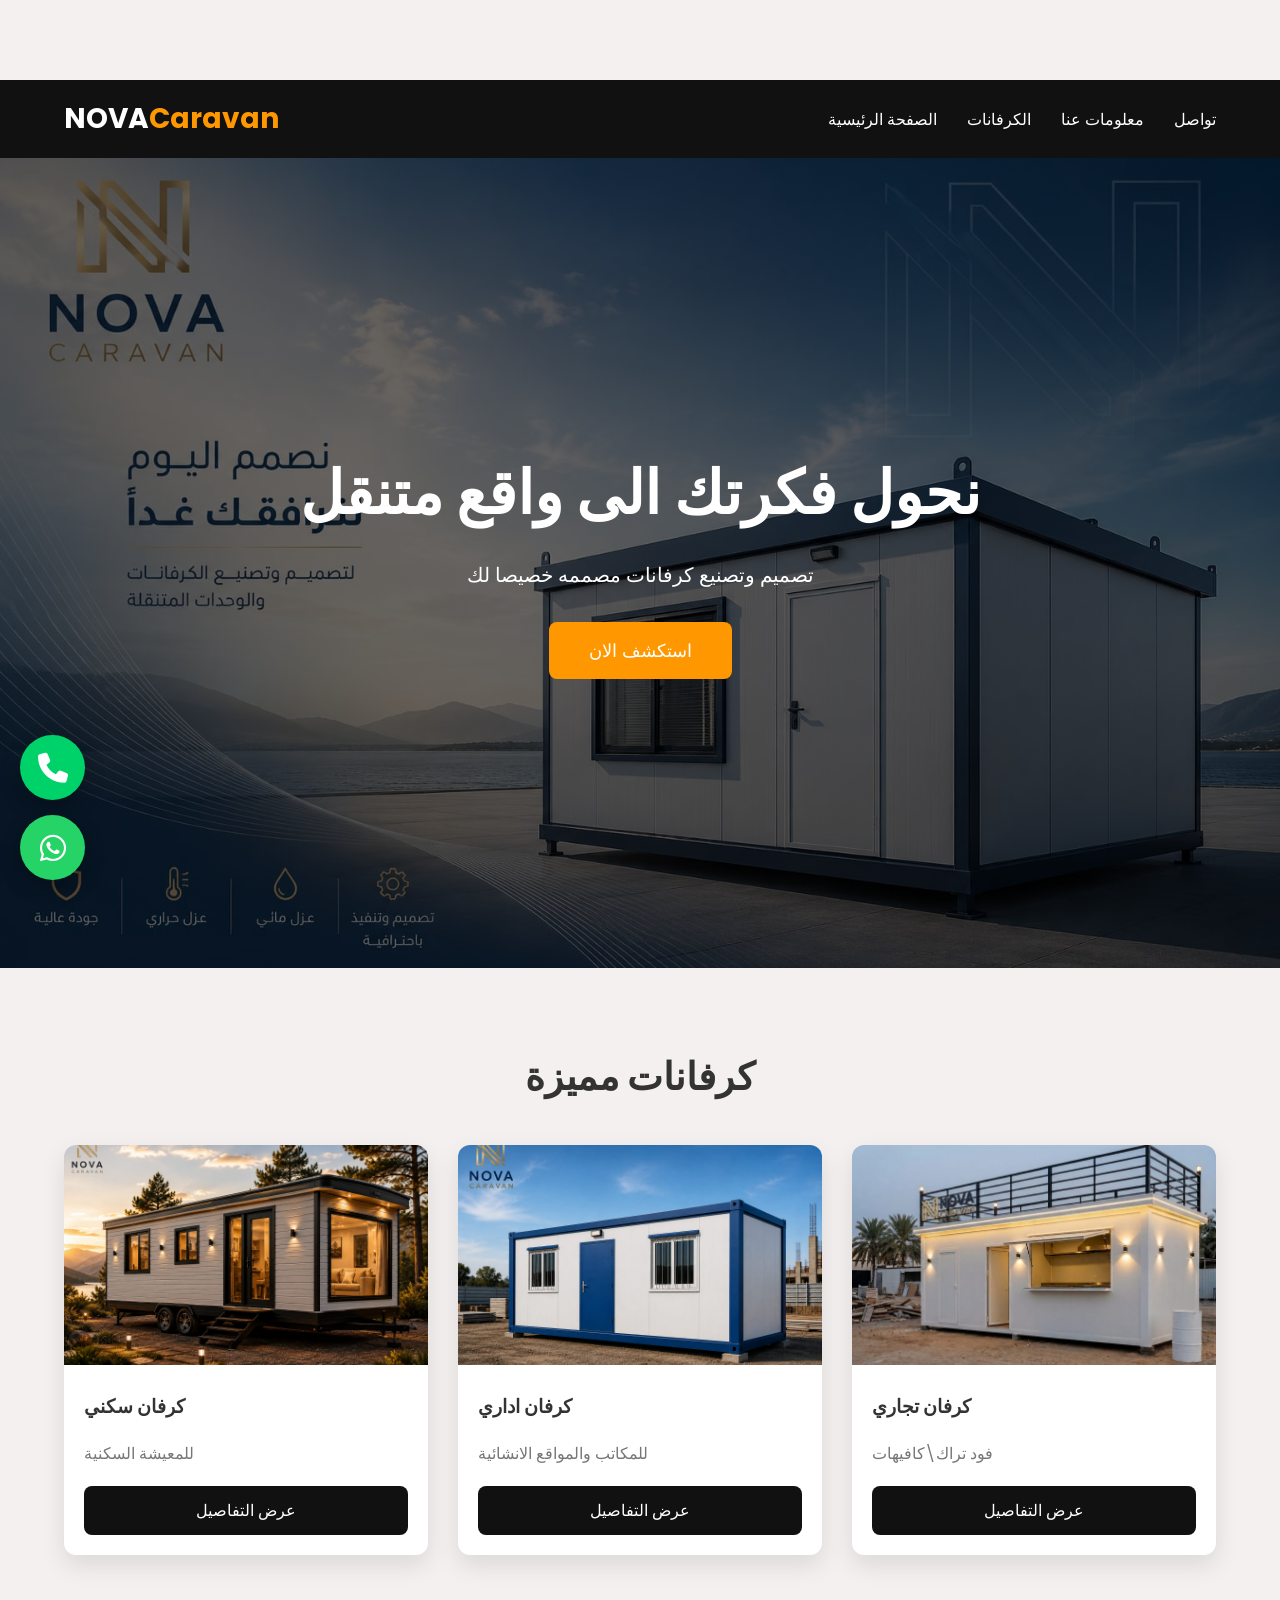
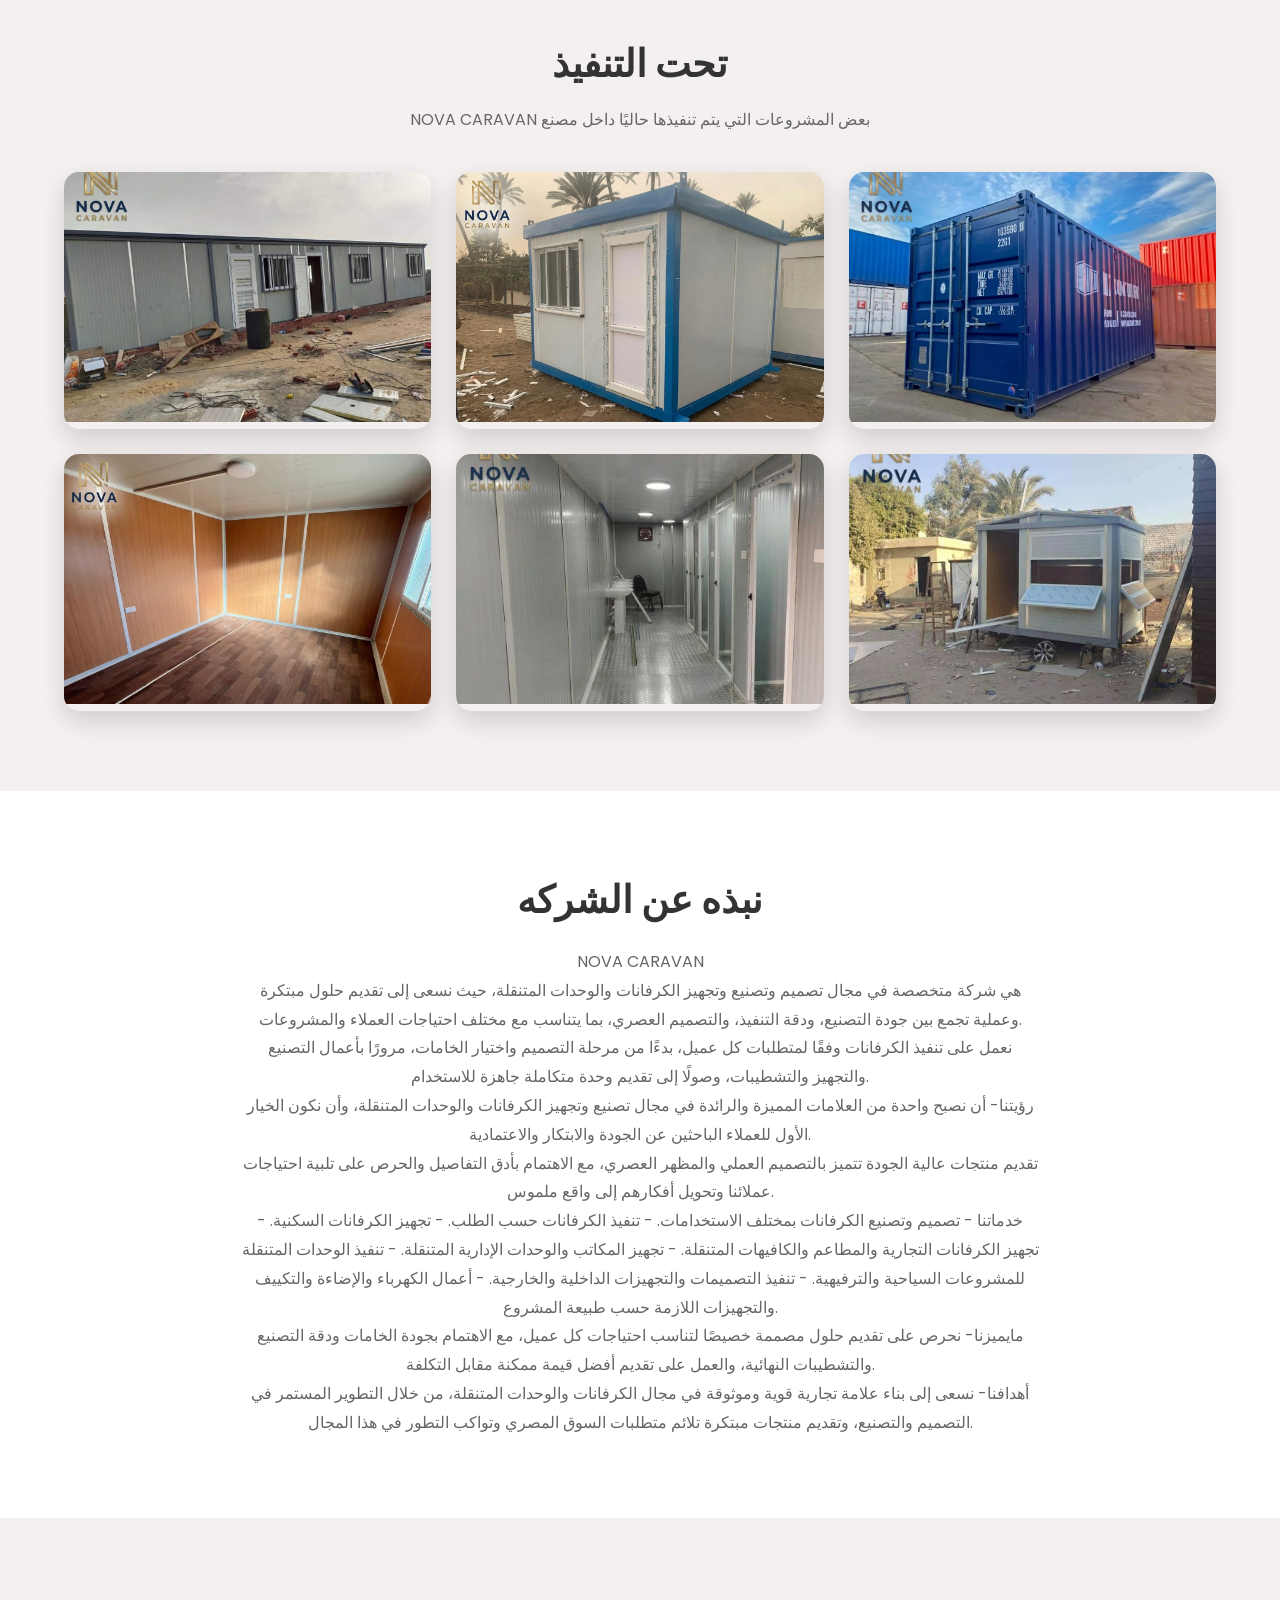
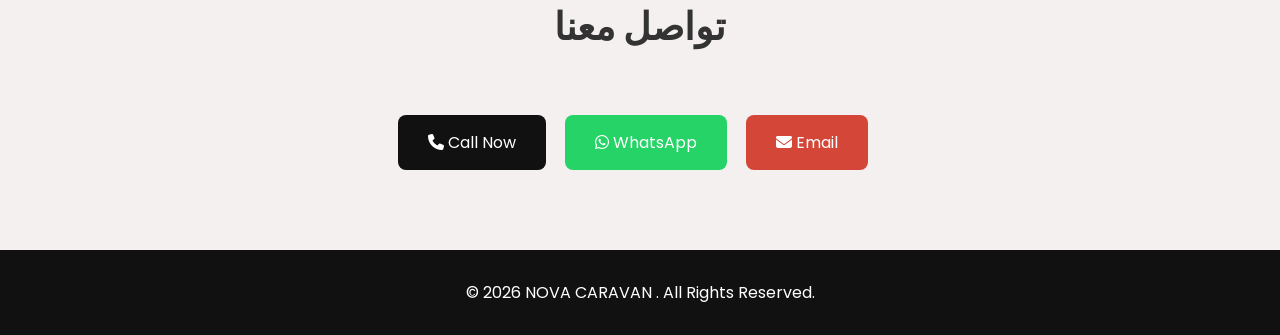
==== index.html @ dc89bfbd "Add files via upload" ====
<!DOCTYPE html>
<html lang="en">

<head>
    <meta charset="UTF-8">
    <meta name="viewport" content="width=device-width, initial-scale=1.0">

    <!-- SEO -->
    <title>NOVA CARAVAN | تصميم وتصنيع الكرفانات في مصر</title>

    <meta name="description"
        content="NOVA CARAVAN شركة متخصصة في تصميم وتصنيع وتجهيز الكرفانات السكنية والإدارية والتجارية في مصر بأعلى جودة وأفضل الأسعار.">

    <meta name="keywords"
        content="كرفانات, كرفان, كرفانات مصر, كرفان سكني, كرفان إداري, كرفان تجاري, فود تراك, وحدات متنقلة, NOVA CARAVAN">

    <meta name="author" content="NOVA CARAVAN">

    <!-- Open Graph -->
    <meta property="og:title" content="NOVA CARAVAN">
    <meta property="og:description"
        content="تصميم وتصنيع وتجهيز الكرفانات والوحدات المتنقلة في مصر.">
    <meta property="og:type" content="website">
    <meta property="og:image" content="photo/hero.jpg">

    <!-- CSS -->
    <link rel="stylesheet" href="style.css">

    <!-- Font Awesome -->
    <link rel="stylesheet"
        href="https://cdnjs.cloudflare.com/ajax/libs/font-awesome/6.6.0/css/all.min.css">
</head>
<body>

    <!-- ================= NAVBAR ================= -->

    <header>

<nav>

    <h2 class="logo">NOVA<span>Caravan</span></h2>

    <button class="menu-btn">
        <i class="fa-solid fa-bars"></i>
    </button>
    <div class="overlay"></div>

    <ul class="nav-links">

        <li><a href="#">الصفحة الرئيسية</a></li>
        <li><a href="#caravans">الكرفانات</a></li>
        <li><a href="#about">معلومات عنا</a></li>
        <li><a href="#contact">تواصل</a></li>

    </ul>

</nav>

    </header>

    <!-- ================= HERO ================= -->

    <section class="hero">

        <div class="hero-text">
            

            <h1> نحول فكرتك الى واقع متنقل</h1>

            <p>
               تصميم وتصنيع كرفانات مصممه خصيصا لك
            </p>

            <button >
                استكشف الان
            </button>

        </div>

    </section>

    <!-- ================= CARAVANS ================= -->

    <section id="caravans" class="cards">

        <h2>كرفانات مميزة</h2>

        <div class="container">

            <div class="card">

                <img src="photo/c1.jpg" alt="Luxury Caravan">

                <h3>كرفان سكني</h3>

                <p>للمعيشة السكنية</p>

                

<a href="details1.html" class="btn">
    عرض التفاصيل
</a>

            </div>

            <div class="card">

                <img src="photo/c2.jpg" alt="Office Caravan">

                <h3>كرفان اداري</h3>

                <p>للمكاتب والمواقع الانشائية</p>

                

                <a href="details2.html" class="btn">
    عرض التفاصيل
</a>

            </div>

            <div class="card">

                <img src="photo/c3.jpg" alt="Camping Caravan">

                <h3>كرفان تجاري</h3>

                <p>فود تراك\كافيهات</p>

                

                <a href="details3.html" class="btn">
    عرض التفاصيل
</a>

            </div>

        </div>

    </section>
    <!-- ================= WORK IN PROGRESS ================= -->

<section id="progress" class="progress">

    <h2>تحت التنفيذ</h2>

    <p class="progress-text">
       NOVA CARAVAN بعض المشروعات التي يتم تنفيذها حاليًا داخل مصنع 
    </p>

    <div class="progress-gallery">

        <div class="progress-card">
            <img src="photo/work1.jpg" alt="Work 1">
        </div>

        <div class="progress-card">
            <img src="photo/work2.jpg" alt="Work 2">
        </div>

        <div class="progress-card">
            <img src="photo/work3.jpg" alt="Work 3">
        </div>

        <div class="progress-card">
            <img src="photo/work4.jpg" alt="Work 4">
        </div>

        <div class="progress-card">
            <img src="photo/work5.jpg" alt="Work 5">
        </div>

        <div class="progress-card">
            <img src="photo/work6.jpg" alt="Work 6">
        </div>

    </div>

</section>

    <!-- ================= ABOUT ================= -->

    <section id="about" class="about">

        <h2>نبذه عن الشركه</h2>

        <p>
            NOVA CARAVAN 
        </p>
        <p>
            هي شركة متخصصة في مجال تصميم وتصنيع وتجهيز الكرفانات والوحدات المتنقلة، حيث نسعى إلى تقديم حلول مبتكرة وعملية تجمع بين جودة التصنيع، ودقة التنفيذ، والتصميم العصري، بما يتناسب مع مختلف احتياجات العملاء والمشروعات.
        </p>
        <p>
            نعمل على تنفيذ الكرفانات وفقًا لمتطلبات كل عميل، بدءًا من مرحلة التصميم واختيار الخامات، مرورًا بأعمال التصنيع والتجهيز والتشطيبات، وصولًا إلى تقديم وحدة متكاملة جاهزة للاستخدام.
        </p>
        
        <p>
          رؤيتنا-

أن نصبح واحدة من العلامات المميزة والرائدة في مجال تصنيع وتجهيز الكرفانات والوحدات المتنقلة، وأن نكون الخيار الأول للعملاء الباحثين عن الجودة والابتكار والاعتمادية.

        </p>
        <p>
            تقديم منتجات عالية الجودة تتميز بالتصميم العملي والمظهر العصري، مع الاهتمام بأدق التفاصيل والحرص على تلبية احتياجات عملائنا وتحويل أفكارهم إلى واقع ملموس.
        </p>
        <p>
            خدماتنا

- تصميم وتصنيع الكرفانات بمختلف الاستخدامات.
- تنفيذ الكرفانات حسب الطلب.
- تجهيز الكرفانات السكنية.
- تجهيز الكرفانات التجارية والمطاعم والكافيهات المتنقلة.
- تجهيز المكاتب والوحدات الإدارية المتنقلة.
- تنفيذ الوحدات المتنقلة للمشروعات السياحية والترفيهية.
- تنفيذ التصميمات والتجهيزات الداخلية والخارجية.
- أعمال الكهرباء والإضاءة والتكييف والتجهيزات اللازمة حسب طبيعة المشروع.

        </p>
        <p>
           مايميزنا- نحرص على تقديم حلول مصممة خصيصًا لتناسب احتياجات كل عميل، مع الاهتمام بجودة الخامات ودقة التصنيع والتشطيبات النهائية، والعمل على تقديم أفضل قيمة ممكنة مقابل التكلفة.
        </p>
        <p>
            أهدافنا-

نسعى إلى بناء علامة تجارية قوية وموثوقة في مجال الكرفانات والوحدات المتنقلة، من خلال التطوير المستمر في التصميم والتصنيع، وتقديم منتجات مبتكرة تلائم متطلبات السوق المصري وتواكب التطور في هذا المجال.

        

        </p>

    </section>

    <!-- ================= CONTACT ================= -->

    <section id="contact" class="contact">

        <h2>تواصل معنا</h2>

       <a href="tel:+201034444267" class="call-btn">
                <i class="fa-solid fa-phone"></i>
                Call Now
            </a>

            <a href="https://wa.me/201034444267" target="_blank" class="whatsapp-btn">

                <i class="fa-brands fa-whatsapp"></i>

                WhatsApp

            </a>
            <a href="mailto:novacaravan.store@gmail.com" class="email-btn">
    <i class="fa-solid fa-envelope"></i>
    Email
</a>

        </div>

    </section>

    <!-- ================= FOOTER ================= -->

    <footer>

        <p>

            © 2026 NOVA CARAVAN . All Rights Reserved.

        </p>

    </footer>

    <script src="script.js"></script>
    <div class="floating-contact">

    <a href="tel:+201034444267" class="call-float">
        <i class="fa-solid fa-phone"></i>
    </a>

    <a href="https://wa.me/201034444267" target="_blank" class="whatsapp-float">
        <i class="fa-brands fa-whatsapp"></i>
    </a>

</div>

</body>

</html>
---- style.css ----
/* Google Font */
@import url('https://fonts.googleapis.com/css2?family=Poppins:wght@300;400;500;600;700&display=swap');

*{
    margin:0;
    padding:0;
    box-sizing:border-box;
    font-family:'Poppins',sans-serif;
}

html{
    scroll-behavior:smooth;
}

body{
    background:#f4f0f0;
    color:#333;
    padding-top:80px;
}

/* ===================== */
/* Navbar */
/* ===================== */

header{
    background:#111;
    position:sticky;
    top:0;
    
    z-index:1000;
   
}

header.hide{
    transform:translateY(-100%);
}

nav{
    width:90%;
    max-width:1200px;
    margin:auto;
    display:flex;
    justify-content:space-between;
    align-items:center;
    padding:18px 0;
}

.logo{
    color:#fff;
    font-size:28px;
}

.logo span{
    color:#ff9800;
}

nav ul{
    list-style:none;
    display:flex;
    gap:30px;
}

nav ul li a{
    color:white;
    text-decoration:none;
    transition:.3s;
}

nav ul li a:hover{
    color:#ff9800;
}

/* ===================== */
/* Hero */
/* ===================== */

.hero{
    height:90vh;
    background:
    linear-gradient(rgba(0,0,0,.6),rgba(0,0,0,.6)),
    url(photo/hero.jpg);

    background-size:cover;
    background-position:center;

    display:flex;
    align-items:center;
    justify-content:center;
    text-align:center;

    color:white;
}

.hero-text{
    width:700px;
}

.hero h1{
    font-size:60px;
    margin-bottom:20px;
}

.hero p{
    font-size:20px;
    line-height:1.7;
}

.hero button{
    margin-top:30px;
    padding:15px 40px;
    border:none;
    background:#ff9800;
    color:white;
    border-radius:8px;
    cursor:pointer;
    font-size:18px;
    transition:.3s;
}

.hero button:hover{
    background:#e68900;
    transform:translateY(-3px);
}

/* ===================== */
/* Cards */
/* ===================== */

.cards{
    width:90%;
    max-width:1200px;
    margin:80px auto;
}

.cards h2{
    text-align:center;
    margin-bottom:40px;
    font-size:38px;
}

.container{
    display:grid;
    grid-template-columns:repeat(auto-fit,minmax(300px,1fr));
    gap:30px;
}

.card{
    background:white;
    border-radius:12px;
    overflow:hidden;
    box-shadow:0 10px 25px rgba(0,0,0,.1);
    transition:.3s;
}

.card:hover{
    transform:translateY(-10px);
}

.card img{
    width:100%;
    height:220px;
    object-fit:cover;
}

.card h3{
    margin:20px;
}

.card p{
    margin:0 20px;
    color:#777;
}



/* ===================== */
/* About */
/* ===================== */

.about{
    background:white;
    padding:80px 10%;
    text-align:center;
}

.about h2{
    font-size:38px;
    margin-bottom:20px;
}

.about p{
    max-width:800px;
    margin:auto;
    line-height:1.8;
    color:#666;
}



/* ===================== */
/* Footer */
/* ===================== */

footer{

    background:#111;
    color:white;
    text-align:center;
    padding:30px;
}


/* Contact */

.contact{
    padding:80px 10%;
    text-align:center;
}

.contact h2{
    font-size:38px;
    margin-bottom:40px;
}

.contact-info{
    display:flex;
    justify-content:center;
    gap:30px;
    flex-wrap:wrap;
}

.info-box{
    background:white;
    width:350px;
    padding:30px;
    border-radius:12px;
    box-shadow:0 10px 20px rgba(0,0,0,.1);
    transition:.3s;
}

.info-box:hover{
    transform:translateY(-8px);
}

.info-box i{
    font-size:40px;
    color:#ff9800;
    margin-bottom:20px;
}

.info-box h3{
    margin-bottom:10px;
}

.info-box p,
.info-box a{
    color:#555;
    text-decoration:none;
    font-size:18px;
}

.info-box a:hover{
    color:#25D366;
}
.btn{
    display:block;
    margin:20px;
    padding:12px;
    text-align:center;
    background:#111;
    color:white;
    text-decoration:none;
    border-radius:8px;
    transition:.3s;
}

.btn:hover{
    background:#ff9800;
}
/* Details Page */

.details{

padding:80px 10%;

}

.details-container{

display:flex;

justify-content:center;

align-items:center;

gap:60px;

flex-wrap:wrap;

}

.details-image img{

width:500px;

border-radius:15px;

box-shadow:0 10px 20px rgba(0,0,0,.2);

}

.details-content{

max-width:500px;

}

.details-content h1{

font-size:45px;

margin-bottom:20px;

}

.details-content h2{

color:#ff9800;

margin-bottom:20px;

}

.details-content p{

line-height:1.8;

margin-bottom:25px;

}

.details-content ul{

list-style:none;

margin-bottom:30px;

}

.details-content li{

margin-bottom:15px;

font-size:18px;

}

.details-content i{

color:#ff9800;

margin-right:10px;

}

.call-btn,
.whatsapp-btn,
.email-btn{

display:inline-block;

padding:15px 30px;

margin-right:15px;

margin-top:20px;

border-radius:8px;

text-decoration:none;

color:white;

transition:.3s;

}

.call-btn{

background:#111;

}

.call-btn:hover{

background:#333;

}

.whatsapp-btn{

background:#25D366;

}

.whatsapp-btn:hover{

background:#1ebc57;

}
.email-btn{
    background:#d44638;
}

.email-btn:hover{
    background:#b23121;
}
/*==============================
    Work In Progress
==============================*/

.progress{

    width:90%;
    max-width:1200px;
    margin:80px auto;

}

.progress h2{

    text-align:center;
    font-size:38px;
    margin-bottom:15px;

}

.progress-text{

    text-align:center;
    color:#666;
    margin-bottom:40px;

}

.progress-gallery{

    display:grid;

    grid-template-columns:repeat(auto-fit,minmax(300px,1fr));

    gap:25px;

}

.progress-card{

    overflow:hidden;

    border-radius:15px;

    box-shadow:0 10px 25px rgba(0,0,0,.15);

}

.progress-card img{

    width:100%;

    height:250px;

    object-fit:cover;

    transition:.4s;

}

.progress-card:hover img{

    transform:scale(1.08);

}


/* ===== Mobile Improvements ===== */

.menu-btn{
    display:none;
    background:none;
    border:none;
    color:#fff;
    font-size:34px;
    cursor:pointer;
}
@media (max-width:768px){

    nav{
        position:relative;
        padding:15px 0;
    }

    .logo{
        font-size:22px;
    }

    .menu-btn{
        display:block;
    }

   .nav-links{
    position:absolute;
    top:70px;
    right:0;

    width:240px;

    background:#111;

    display:flex;
    flex-direction:column;

    visibility:hidden;
    opacity:0;

    transform:translateX(120%);
    transition:.35s ease;

    padding:20px;
    gap:15px;

    border-radius:10px;

    box-shadow:0 10px 20px rgba(0,0,0,.3);

    z-index:999;
}

   .nav-links.active{
    transform:translateX(0);
    visibility:visible;
    opacity:1;
}

    .nav-links li{
        width:100%;
    }

    .nav-links a{
        display:block;
        padding:10px 0;
        color:#fff;
        text-decoration:none;
    }

    .hero{
        min-height:100vh;
        padding:20px;
    }

    .hero-text{
        width:95%;
    }

    .hero h1{
        font-size:34px;
        line-height:1.4;
    }

    .hero p{
        font-size:17px;
    }

    .hero button{
        width:100%;
        max-width:280px;
    }

    .container{
        grid-template-columns:1fr;
    }

    .details-container{
        flex-direction:column;
    }

    .details-image img{
        width:100%;
        max-width:500px;
        height:auto;
    }

    .info-box{
        width:100%;
        max-width:350px;
    }

}
html,
body{
    overflow-x:hidden;
}

/* Overlay */

.overlay{

    position:fixed;

    top:0;
    left:0;

    width:100%;
    height:100%;

    background:rgba(0,0,0,.45);

    opacity:0;
    visibility:hidden;

    transition:.3s;

    z-index:998;

}

/* Menu */

.nav-links{

    z-index:999;

}

.nav-links.active{

    transform:translateX(0);

    opacity:1;

    visibility:visible;

}

.overlay.active{

    opacity:1;

    visibility:visible;

}
/* Floating Contact Buttons */

.floating-contact{
    position:fixed;
    left:20px;
    bottom:20px;

    display:flex;
    flex-direction:column;
    gap:15px;

    z-index:9999;
}

.floating-contact a{
    width:65px;
    height:65px;

    border-radius:50%;

    display:flex;
    justify-content:center;
    align-items:center;

    color:#fff;
    text-decoration:none;

    font-size:30px;

    box-shadow:0 8px 20px rgba(0,0,0,.25);

    transition:.3s;
}

.call-float{
    background:#00d26a;
}

.whatsapp-float{
    background:#25D366;
}

.floating-contact a:hover{
    transform:scale(1.12);
}
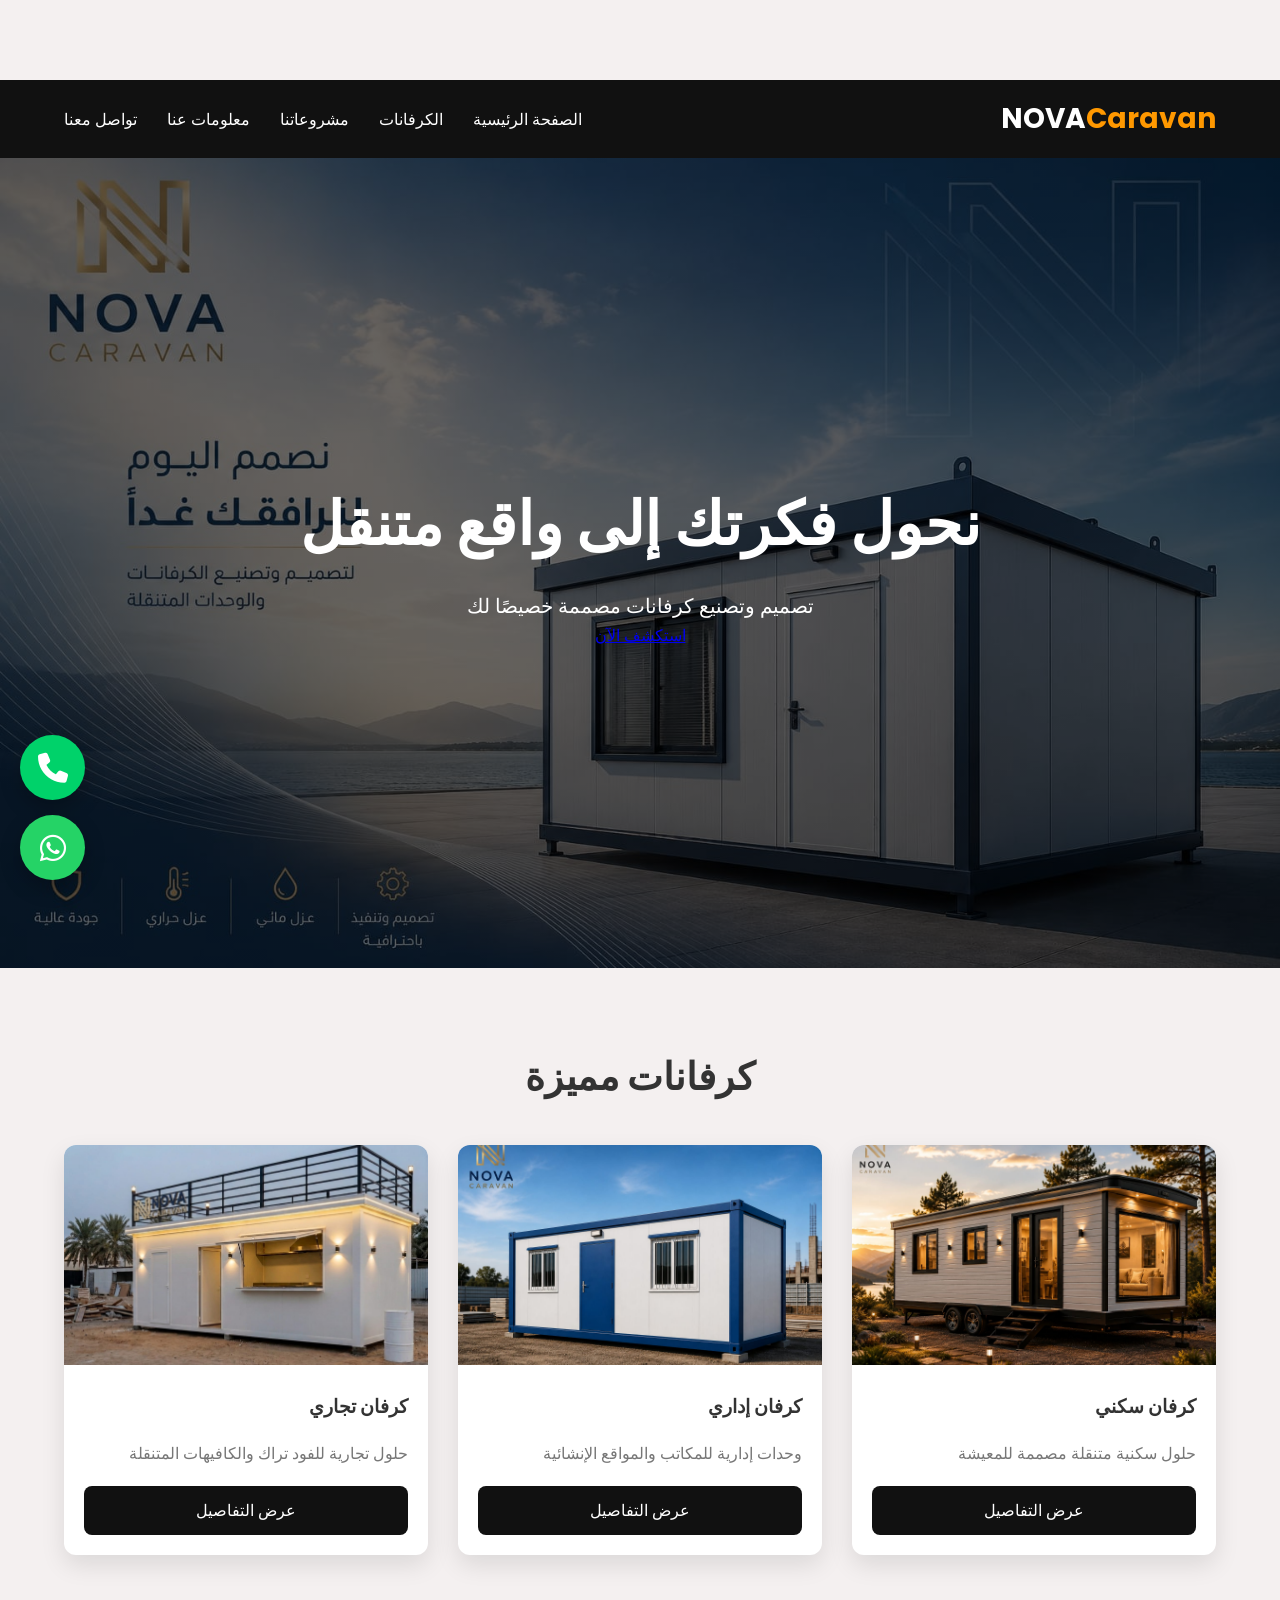
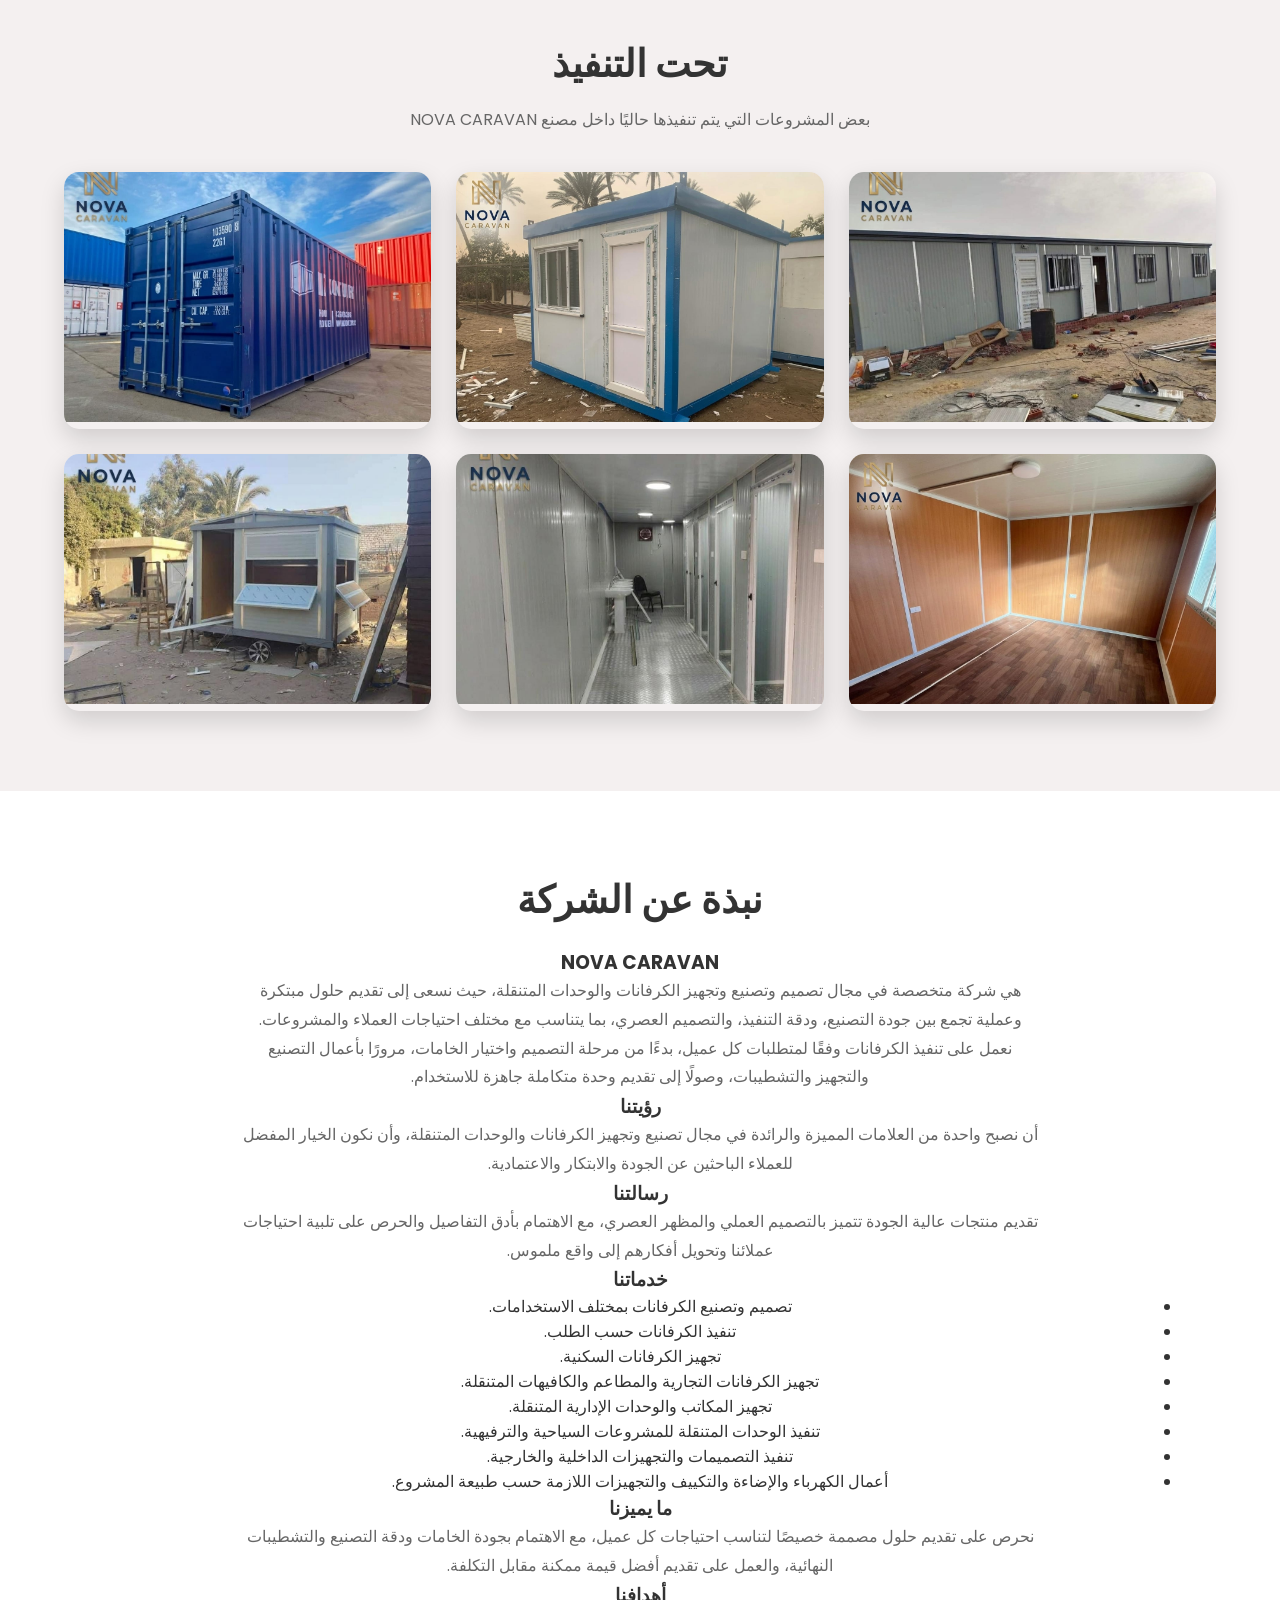
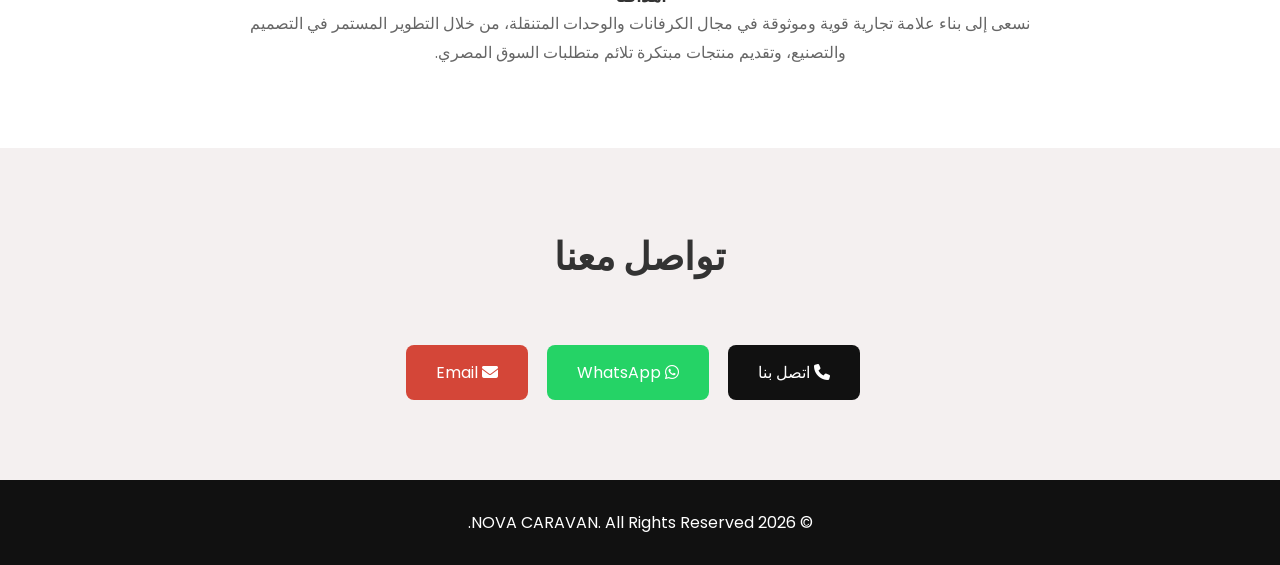
==== commit b89d4939: "update" ====
--- a/index.html
+++ b/index.html
@@ -1,286 +1,648 @@
+
 <!DOCTYPE html>
-<html lang="en">
+<html lang="ar" dir="rtl">
 
 <head>
+
+    <!-- ================= BASIC META ================= -->
+
     <meta charset="UTF-8">
-    <meta name="viewport" content="width=device-width, initial-scale=1.0">
-
-    <!-- SEO -->
-    <title>NOVA CARAVAN | تصميم وتصنيع الكرفانات في مصر</title>
+
+    <meta name="viewport"
+          content="width=device-width, initial-scale=1.0">
+
+    <meta name="robots"
+          content="index, follow">
+
+    <meta name="author"
+          content="NOVA CARAVAN">
+
+    <!-- ================= SEO ================= -->
+
+    <title>
+        NOVA CARAVAN | تصميم وتصنيع الكرفانات في مصر
+    </title>
 
     <meta name="description"
-        content="NOVA CARAVAN شركة متخصصة في تصميم وتصنيع وتجهيز الكرفانات السكنية والإدارية والتجارية في مصر بأعلى جودة وأفضل الأسعار.">
+          content="NOVA CARAVAN شركة متخصصة في تصميم وتصنيع وتجهيز الكرفانات السكنية والإدارية والتجارية والوحدات المتنقلة في مصر. حلول مبتكرة وتصميمات حسب الطلب.">
 
     <meta name="keywords"
-        content="كرفانات, كرفان, كرفانات مصر, كرفان سكني, كرفان إداري, كرفان تجاري, فود تراك, وحدات متنقلة, NOVA CARAVAN">
-
-    <meta name="author" content="NOVA CARAVAN">
-
-    <!-- Open Graph -->
-    <meta property="og:title" content="NOVA CARAVAN">
+          content="كرفانات مصر, كرفان سكني, كرفان إداري, كرفان تجاري, تصنيع الكرفانات, تصميم الكرفانات, فود تراك, وحدات متنقلة, NOVA CARAVAN">
+
+    <!-- ================= CANONICAL ================= -->
+
+    <link rel="canonical"
+          href="https://novacaravan.vercel.app/">
+
+    <!-- ================= OPEN GRAPH ================= -->
+
+    <meta property="og:type"
+          content="website">
+
+    <meta property="og:locale"
+          content="ar_EG">
+
+    <meta property="og:site_name"
+          content="NOVA CARAVAN">
+
+    <meta property="og:title"
+          content="NOVA CARAVAN | تصميم وتصنيع الكرفانات">
+
     <meta property="og:description"
-        content="تصميم وتصنيع وتجهيز الكرفانات والوحدات المتنقلة في مصر.">
-    <meta property="og:type" content="website">
-    <meta property="og:image" content="photo/hero.jpg">
-
-    <!-- CSS -->
-    <link rel="stylesheet" href="style.css">
-
-    <!-- Font Awesome -->
+          content="تصميم وتصنيع وتجهيز الكرفانات والوحدات المتنقلة في مصر.">
+
+    <meta property="og:url"
+          content="https://novacaravan.vercel.app/">
+
+    <meta property="og:image"
+          content="https://novacaravan.vercel.app/photo/hero.jpg">
+
+    <meta property="og:image:alt"
+          content="NOVA CARAVAN - تصميم وتصنيع الكرفانات">
+
+    <!-- ================= TWITTER CARD ================= -->
+
+    <meta name="twitter:card"
+          content="summary_large_image">
+
+    <meta name="twitter:title"
+          content="NOVA CARAVAN | تصميم وتصنيع الكرفانات">
+
+    <meta name="twitter:description"
+          content="تصميم وتصنيع وتجهيز الكرفانات والوحدات المتنقلة في مصر.">
+
+    <meta name="twitter:image"
+          content="https://novacaravan.vercel.app/photo/hero.jpg">
+
+    <!-- ================= GOOGLE VERIFICATION ================= -->
+
+    <meta name="google-site-verification"
+          content="bOb9O2GIf2I_CgrJhhIpqS3iqSwK4OdWM7MnxMlhXcA">
+
+    <!-- ================= STRUCTURED DATA ================= -->
+
+    <script type="application/ld+json">
+
+    {
+        "@context": "https://schema.org",
+        "@type": "Organization",
+
+        "name": "NOVA CARAVAN",
+
+        "url": "https://novacaravan.vercel.app/",
+
+        "logo": "https://novacaravan.vercel.app/photo/logo.png",
+
+        "description": "شركة متخصصة في تصميم وتصنيع وتجهيز الكرفانات والوحدات المتنقلة في مصر.",
+
+        "email": "novacaravan.store@gmail.com",
+
+        "telephone": "+201034444267"
+    }
+
+    </script>
+
+    <!-- ================= CSS ================= -->
+
     <link rel="stylesheet"
-        href="https://cdnjs.cloudflare.com/ajax/libs/font-awesome/6.6.0/css/all.min.css">
+          href="style.css">
+
+    <!-- ================= FONT AWESOME ================= -->
+
+    <link rel="stylesheet"
+          href="https://cdnjs.cloudflare.com/ajax/libs/font-awesome/6.6.0/css/all.min.css">
+
 </head>
+
+
 <body>
 
+
     <!-- ================= NAVBAR ================= -->
 
     <header>
 
-<nav>
-
-    <h2 class="logo">NOVA<span>Caravan</span></h2>
-
-    <button class="menu-btn">
-        <i class="fa-solid fa-bars"></i>
-    </button>
-    <div class="overlay"></div>
-
-    <ul class="nav-links">
-
-        <li><a href="#">الصفحة الرئيسية</a></li>
-        <li><a href="#caravans">الكرفانات</a></li>
-        <li><a href="#about">معلومات عنا</a></li>
-        <li><a href="#contact">تواصل</a></li>
-
-    </ul>
-
-</nav>
+        <nav>
+
+            <h2 class="logo">
+                NOVA<span>Caravan</span>
+            </h2>
+
+
+            <button class="menu-btn"
+                    aria-label="فتح القائمة"
+                    aria-expanded="false">
+
+                <i class="fa-solid fa-bars"></i>
+
+            </button>
+
+
+            <div class="overlay"></div>
+
+
+            <ul class="nav-links">
+
+                <li>
+                    <a href="#home">
+                        الصفحة الرئيسية
+                    </a>
+                </li>
+
+
+                <li>
+                    <a href="#caravans">
+                        الكرفانات
+                    </a>
+                </li>
+
+
+                <li>
+                    <a href="#progress">
+                        مشروعاتنا
+                    </a>
+                </li>
+
+
+                <li>
+                    <a href="#about">
+                        معلومات عنا
+                    </a>
+                </li>
+
+
+                <li>
+                    <a href="#contact">
+                        تواصل معنا
+                    </a>
+                </li>
+
+            </ul>
+
+        </nav>
 
     </header>
 
+
+
     <!-- ================= HERO ================= -->
 
-    <section class="hero">
-
-        <div class="hero-text">
-            
-
-            <h1> نحول فكرتك الى واقع متنقل</h1>
+    <main>
+
+        <section class="hero"
+                 id="home">
+
+            <div class="hero-text">
+
+                <h1>
+                    نحول فكرتك إلى واقع متنقل
+                </h1>
+
+
+                <p>
+                    تصميم وتصنيع كرفانات مصممة خصيصًا لك
+                </p>
+
+
+                <a href="#caravans"
+                   class="hero-btn">
+
+                    استكشف الآن
+
+                </a>
+
+            </div>
+
+        </section>
+
+
+
+        <!-- ================= CARAVANS ================= -->
+
+        <section id="caravans"
+                 class="cards">
+
+            <h2>
+                كرفانات مميزة
+            </h2>
+
+
+            <div class="container">
+
+
+                <!-- ===== RESIDENTIAL CARAVAN ===== -->
+
+                <div class="card">
+
+                    <img src="photo/c1.jpg"
+                         alt="كرفان سكني من تصنيع NOVA CARAVAN"
+                         loading="lazy">
+
+
+                    <h3>
+                        كرفان سكني
+                    </h3>
+
+
+                    <p>
+                        حلول سكنية متنقلة مصممة للمعيشة
+                    </p>
+
+
+                    <a href="details1.html"
+                       class="btn">
+
+                        عرض التفاصيل
+
+                    </a>
+
+                </div>
+
+
+
+                <!-- ===== OFFICE CARAVAN ===== -->
+
+                <div class="card">
+
+                    <img src="photo/c2.jpg"
+                         alt="كرفان إداري للمكاتب والمواقع الإنشائية"
+                         loading="lazy">
+
+
+                    <h3>
+                        كرفان إداري
+                    </h3>
+
+
+                    <p>
+                        وحدات إدارية للمكاتب والمواقع الإنشائية
+                    </p>
+
+
+                    <a href="details2.html"
+                       class="btn">
+
+                        عرض التفاصيل
+
+                    </a>
+
+                </div>
+
+
+
+                <!-- ===== COMMERCIAL CARAVAN ===== -->
+
+                <div class="card">
+
+                    <img src="photo/c3.jpg"
+                         alt="كرفان تجاري وفود تراك وكافيهات متنقلة"
+                         loading="lazy">
+
+
+                    <h3>
+                        كرفان تجاري
+                    </h3>
+
+
+                    <p>
+                        حلول تجارية للفود تراك والكافيهات المتنقلة
+                    </p>
+
+
+                    <a href="details3.html"
+                       class="btn">
+
+                        عرض التفاصيل
+
+                    </a>
+
+                </div>
+
+
+            </div>
+
+        </section>
+
+
+
+        <!-- ================= WORK IN PROGRESS ================= -->
+
+        <section id="progress"
+                 class="progress">
+
+            <h2>
+                تحت التنفيذ
+            </h2>
+
+
+            <p class="progress-text">
+
+                بعض المشروعات التي يتم تنفيذها حاليًا
+                داخل مصنع NOVA CARAVAN
+
+            </p>
+
+
+            <div class="progress-gallery">
+
+
+                <div class="progress-card">
+
+                    <img src="photo/work1.jpg"
+                         alt="مشروع كرفان قيد التنفيذ من NOVA CARAVAN"
+                         loading="lazy">
+
+                </div>
+
+
+                <div class="progress-card">
+
+                    <img src="photo/work2.jpg"
+                         alt="أعمال تصنيع كرفان داخل المصنع"
+                         loading="lazy">
+
+                </div>
+
+
+                <div class="progress-card">
+
+                    <img src="photo/work3.jpg"
+                         alt="مشروع كرفان تحت التنفيذ"
+                         loading="lazy">
+
+                </div>
+
+
+                <div class="progress-card">
+
+                    <img src="photo/work4.jpg"
+                         alt="تجهيز وتصنيع الوحدات المتنقلة"
+                         loading="lazy">
+
+                </div>
+
+
+                <div class="progress-card">
+
+                    <img src="photo/work5.jpg"
+                         alt="أعمال تجهيز كرفانات NOVA CARAVAN"
+                         loading="lazy">
+
+                </div>
+
+
+                <div class="progress-card">
+
+                    <img src="photo/work6.jpg"
+                         alt="مشروع تصنيع كرفان داخل المصنع"
+                         loading="lazy">
+
+                </div>
+
+
+            </div>
+
+        </section>
+
+
+
+        <!-- ================= ABOUT ================= -->
+
+        <section id="about"
+                 class="about">
+
+            <h2>
+                نبذة عن الشركة
+            </h2>
+
+
+            <h3>
+                NOVA CARAVAN
+            </h3>
+
 
             <p>
-               تصميم وتصنيع كرفانات مصممه خصيصا لك
+
+                هي شركة متخصصة في مجال تصميم وتصنيع وتجهيز
+                الكرفانات والوحدات المتنقلة، حيث نسعى إلى تقديم
+                حلول مبتكرة وعملية تجمع بين جودة التصنيع،
+                ودقة التنفيذ، والتصميم العصري، بما يتناسب مع
+                مختلف احتياجات العملاء والمشروعات.
+
             </p>
 
-            <button >
-                استكشف الان
-            </button>
-
-        </div>
-
-    </section>
-
-    <!-- ================= CARAVANS ================= -->
-
-    <section id="caravans" class="cards">
-
-        <h2>كرفانات مميزة</h2>
-
-        <div class="container">
-
-            <div class="card">
-
-                <img src="photo/c1.jpg" alt="Luxury Caravan">
-
-                <h3>كرفان سكني</h3>
-
-                <p>للمعيشة السكنية</p>
-
-                
-
-<a href="details1.html" class="btn">
-    عرض التفاصيل
-</a>
-
-            </div>
-
-            <div class="card">
-
-                <img src="photo/c2.jpg" alt="Office Caravan">
-
-                <h3>كرفان اداري</h3>
-
-                <p>للمكاتب والمواقع الانشائية</p>
-
-                
-
-                <a href="details2.html" class="btn">
-    عرض التفاصيل
-</a>
-
-            </div>
-
-            <div class="card">
-
-                <img src="photo/c3.jpg" alt="Camping Caravan">
-
-                <h3>كرفان تجاري</h3>
-
-                <p>فود تراك\كافيهات</p>
-
-                
-
-                <a href="details3.html" class="btn">
-    عرض التفاصيل
-</a>
-
-            </div>
-
-        </div>
-
-    </section>
-    <!-- ================= WORK IN PROGRESS ================= -->
-
-<section id="progress" class="progress">
-
-    <h2>تحت التنفيذ</h2>
-
-    <p class="progress-text">
-       NOVA CARAVAN بعض المشروعات التي يتم تنفيذها حاليًا داخل مصنع 
-    </p>
-
-    <div class="progress-gallery">
-
-        <div class="progress-card">
-            <img src="photo/work1.jpg" alt="Work 1">
-        </div>
-
-        <div class="progress-card">
-            <img src="photo/work2.jpg" alt="Work 2">
-        </div>
-
-        <div class="progress-card">
-            <img src="photo/work3.jpg" alt="Work 3">
-        </div>
-
-        <div class="progress-card">
-            <img src="photo/work4.jpg" alt="Work 4">
-        </div>
-
-        <div class="progress-card">
-            <img src="photo/work5.jpg" alt="Work 5">
-        </div>
-
-        <div class="progress-card">
-            <img src="photo/work6.jpg" alt="Work 6">
-        </div>
+
+            <p>
+
+                نعمل على تنفيذ الكرفانات وفقًا لمتطلبات كل عميل،
+                بدءًا من مرحلة التصميم واختيار الخامات،
+                مرورًا بأعمال التصنيع والتجهيز والتشطيبات،
+                وصولًا إلى تقديم وحدة متكاملة جاهزة للاستخدام.
+
+            </p>
+
+
+            <h3>
+                رؤيتنا
+            </h3>
+
+
+            <p>
+
+                أن نصبح واحدة من العلامات المميزة والرائدة
+                في مجال تصنيع وتجهيز الكرفانات والوحدات المتنقلة،
+                وأن نكون الخيار المفضل للعملاء الباحثين عن الجودة
+                والابتكار والاعتمادية.
+
+            </p>
+
+
+            <h3>
+                رسالتنا
+            </h3>
+
+
+            <p>
+
+                تقديم منتجات عالية الجودة تتميز بالتصميم العملي
+                والمظهر العصري، مع الاهتمام بأدق التفاصيل
+                والحرص على تلبية احتياجات عملائنا وتحويل
+                أفكارهم إلى واقع ملموس.
+
+            </p>
+
+
+            <h3>
+                خدماتنا
+            </h3>
+
+
+            <ul>
+
+                <li>
+                    تصميم وتصنيع الكرفانات بمختلف الاستخدامات.
+                </li>
+
+                <li>
+                    تنفيذ الكرفانات حسب الطلب.
+                </li>
+
+                <li>
+                    تجهيز الكرفانات السكنية.
+                </li>
+
+                <li>
+                    تجهيز الكرفانات التجارية والمطاعم والكافيهات المتنقلة.
+                </li>
+
+                <li>
+                    تجهيز المكاتب والوحدات الإدارية المتنقلة.
+                </li>
+
+                <li>
+                    تنفيذ الوحدات المتنقلة للمشروعات السياحية والترفيهية.
+                </li>
+
+                <li>
+                    تنفيذ التصميمات والتجهيزات الداخلية والخارجية.
+                </li>
+
+                <li>
+                    أعمال الكهرباء والإضاءة والتكييف والتجهيزات اللازمة
+                    حسب طبيعة المشروع.
+                </li>
+
+            </ul>
+
+
+            <h3>
+                ما يميزنا
+            </h3>
+
+
+            <p>
+
+                نحرص على تقديم حلول مصممة خصيصًا لتناسب
+                احتياجات كل عميل، مع الاهتمام بجودة الخامات
+                ودقة التصنيع والتشطيبات النهائية، والعمل
+                على تقديم أفضل قيمة ممكنة مقابل التكلفة.
+
+            </p>
+
+
+            <h3>
+                أهدافنا
+            </h3>
+
+
+            <p>
+
+                نسعى إلى بناء علامة تجارية قوية وموثوقة
+                في مجال الكرفانات والوحدات المتنقلة،
+                من خلال التطوير المستمر في التصميم والتصنيع،
+                وتقديم منتجات مبتكرة تلائم متطلبات السوق المصري.
+
+            </p>
+
+        </section>
+
+
+
+        <!-- ================= CONTACT ================= -->
+
+        <section id="contact"
+                 class="contact">
+
+            <h2>
+                تواصل معنا
+            </h2>
+
+
+            <a href="tel:+201034444267"
+               class="call-btn">
+
+                <i class="fa-solid fa-phone"></i>
+
+                اتصل بنا
+
+            </a>
+
+
+            <a href="https://wa.me/201034444267"
+               target="_blank"
+               rel="noopener noreferrer"
+               class="whatsapp-btn">
+
+                <i class="fa-brands fa-whatsapp"></i>
+
+                WhatsApp
+
+            </a>
+
+
+            <a href="mailto:novacaravan.store@gmail.com"
+               class="email-btn">
+
+                <i class="fa-solid fa-envelope"></i>
+
+                Email
+
+            </a>
+
+        </section>
+
+    </main>
+
+
+
+    <!-- ================= FOOTER ================= -->
+
+    <footer>
+
+        <p>
+
+            © 2026 NOVA CARAVAN.
+            All Rights Reserved.
+
+        </p>
+
+    </footer>
+
+
+
+    <!-- ================= JAVASCRIPT ================= -->
+
+    <script src="script.js"></script>
+
+
+
+    <!-- ================= FLOATING CONTACT ================= -->
+
+    <div class="floating-contact">
+
+
+        <a href="tel:+201034444267"
+           class="call-float"
+           aria-label="اتصل بنا">
+
+            <i class="fa-solid fa-phone"></i>
+
+        </a>
+
+
+        <a href="https://wa.me/201034444267"
+           target="_blank"
+           rel="noopener noreferrer"
+           class="whatsapp-float"
+           aria-label="تواصل عبر واتساب">
+
+            <i class="fa-brands fa-whatsapp"></i>
+
+        </a>
+
 
     </div>
 
-</section>
-
-    <!-- ================= ABOUT ================= -->
-
-    <section id="about" class="about">
-
-        <h2>نبذه عن الشركه</h2>
-
-        <p>
-            NOVA CARAVAN 
-        </p>
-        <p>
-            هي شركة متخصصة في مجال تصميم وتصنيع وتجهيز الكرفانات والوحدات المتنقلة، حيث نسعى إلى تقديم حلول مبتكرة وعملية تجمع بين جودة التصنيع، ودقة التنفيذ، والتصميم العصري، بما يتناسب مع مختلف احتياجات العملاء والمشروعات.
-        </p>
-        <p>
-            نعمل على تنفيذ الكرفانات وفقًا لمتطلبات كل عميل، بدءًا من مرحلة التصميم واختيار الخامات، مرورًا بأعمال التصنيع والتجهيز والتشطيبات، وصولًا إلى تقديم وحدة متكاملة جاهزة للاستخدام.
-        </p>
-        
-        <p>
-          رؤيتنا-
-
-أن نصبح واحدة من العلامات المميزة والرائدة في مجال تصنيع وتجهيز الكرفانات والوحدات المتنقلة، وأن نكون الخيار الأول للعملاء الباحثين عن الجودة والابتكار والاعتمادية.
-
-        </p>
-        <p>
-            تقديم منتجات عالية الجودة تتميز بالتصميم العملي والمظهر العصري، مع الاهتمام بأدق التفاصيل والحرص على تلبية احتياجات عملائنا وتحويل أفكارهم إلى واقع ملموس.
-        </p>
-        <p>
-            خدماتنا
-
-- تصميم وتصنيع الكرفانات بمختلف الاستخدامات.
-- تنفيذ الكرفانات حسب الطلب.
-- تجهيز الكرفانات السكنية.
-- تجهيز الكرفانات التجارية والمطاعم والكافيهات المتنقلة.
-- تجهيز المكاتب والوحدات الإدارية المتنقلة.
-- تنفيذ الوحدات المتنقلة للمشروعات السياحية والترفيهية.
-- تنفيذ التصميمات والتجهيزات الداخلية والخارجية.
-- أعمال الكهرباء والإضاءة والتكييف والتجهيزات اللازمة حسب طبيعة المشروع.
-
-        </p>
-        <p>
-           مايميزنا- نحرص على تقديم حلول مصممة خصيصًا لتناسب احتياجات كل عميل، مع الاهتمام بجودة الخامات ودقة التصنيع والتشطيبات النهائية، والعمل على تقديم أفضل قيمة ممكنة مقابل التكلفة.
-        </p>
-        <p>
-            أهدافنا-
-
-نسعى إلى بناء علامة تجارية قوية وموثوقة في مجال الكرفانات والوحدات المتنقلة، من خلال التطوير المستمر في التصميم والتصنيع، وتقديم منتجات مبتكرة تلائم متطلبات السوق المصري وتواكب التطور في هذا المجال.
-
-        
-
-        </p>
-
-    </section>
-
-    <!-- ================= CONTACT ================= -->
-
-    <section id="contact" class="contact">
-
-        <h2>تواصل معنا</h2>
-
-       <a href="tel:+201034444267" class="call-btn">
-                <i class="fa-solid fa-phone"></i>
-                Call Now
-            </a>
-
-            <a href="https://wa.me/201034444267" target="_blank" class="whatsapp-btn">
-
-                <i class="fa-brands fa-whatsapp"></i>
-
-                WhatsApp
-
-            </a>
-            <a href="mailto:novacaravan.store@gmail.com" class="email-btn">
-    <i class="fa-solid fa-envelope"></i>
-    Email
-</a>
-
-        </div>
-
-    </section>
-
-    <!-- ================= FOOTER ================= -->
-
-    <footer>
-
-        <p>
-
-            © 2026 NOVA CARAVAN . All Rights Reserved.
-
-        </p>
-
-    </footer>
-
-    <script src="script.js"></script>
-    <div class="floating-contact">
-
-    <a href="tel:+201034444267" class="call-float">
-        <i class="fa-solid fa-phone"></i>
-    </a>
-
-    <a href="https://wa.me/201034444267" target="_blank" class="whatsapp-float">
-        <i class="fa-brands fa-whatsapp"></i>
-    </a>
-
-</div>
 
 </body>
 
